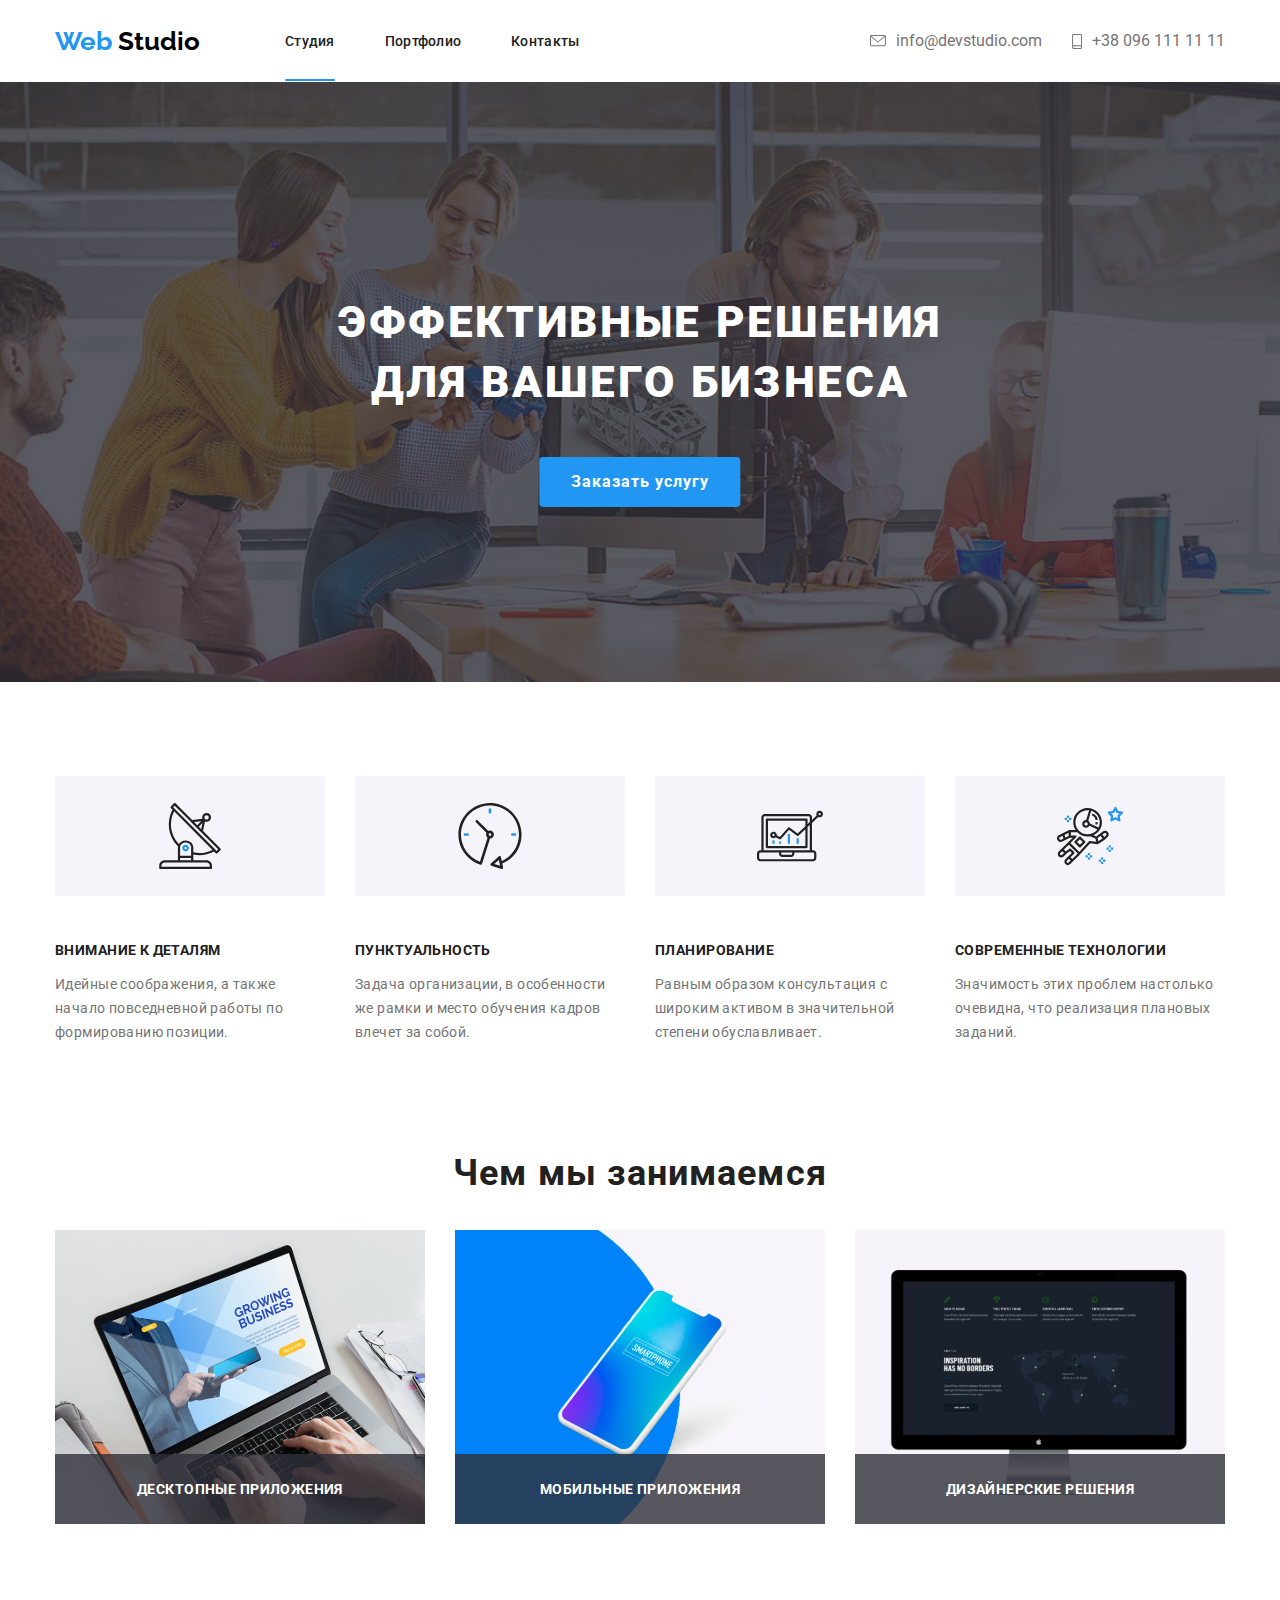
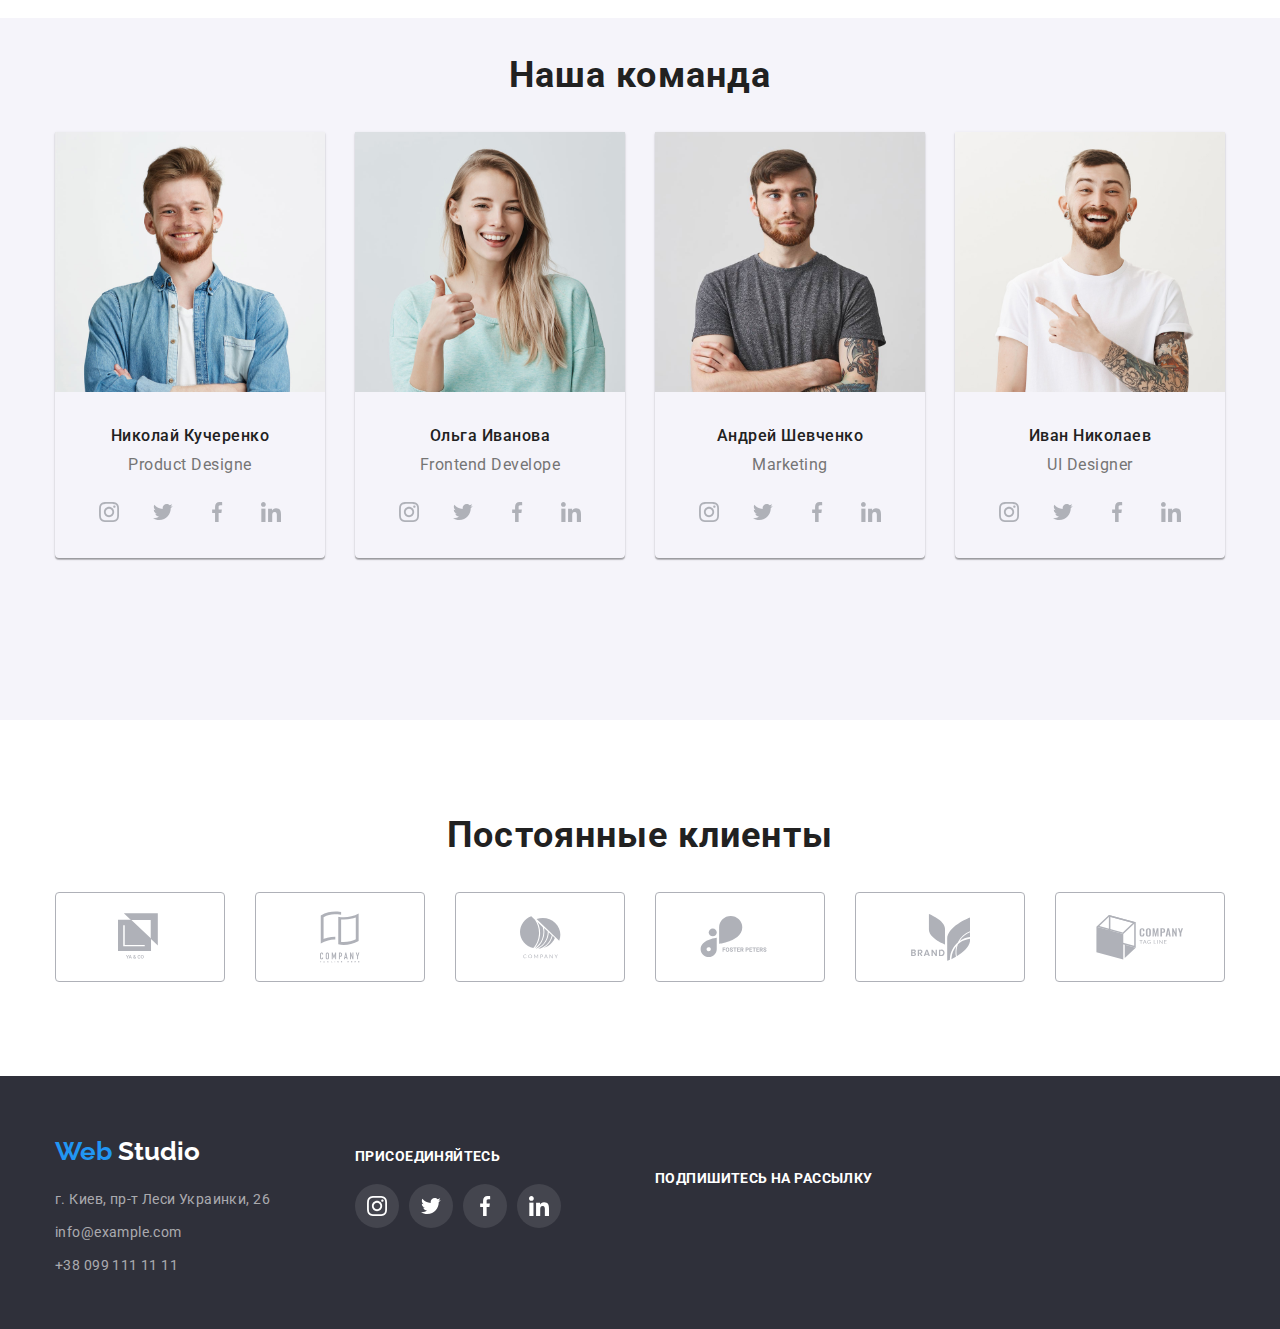
==== index.html @ 468385b3 "создала новый репозиторий" ====
<!DOCTYPE html>
<html lang="en">
  <head>
    <meta charset="UTF-8" />
    <meta name="viewport" content="width=device-width, initial-scale=1.0" />
    <title>Web Studio</title>
    <link rel="stylesheet" href="./css/normalize.css" />
    <link rel="stylesheet" href="./css/style.css" />
    <link
      href="https://fonts.googleapis.com/css2?family=Raleway:wght@400;700&family=Roboto:wght@400;700&display=swap"
      rel="stylesheet"
    />
  </head>
  <body> 
<!-- header -->
    <header>
      <div class="container header">
        <div class="header-logo">
          <div class="logo">
          <a href="/index.html">
            <span class="logo-web">Web</span>
            <span class="logo-st">Studio</span>
            </a >
        </div>
        <nav>
          <ul class="site-nav">
            <li class="item">
              <a href="./index.html" class="link curent">Студия</a>
            </li>
            <li class="item">
              <a href="./portfolio.html" class="link">Портфолио</a>
            </li>
            <li class="item"><a href="" class="link">Контакты</a></li>
          </ul>
        </nav>
      </div>
      <div class="header-contact">
            <a class="link" href="mailto:info@devstudio.com">
              <!-- <img src="./image/envelope(hover).svg" alt="email" /> -->
              <svg class="icon-mail link">
                <use href="./sprite.svg#icon-mail"></use>
              </svg>     
              <span>info@devstudio.com</span> 
            </a >       
            <a class="link" href="tel:+380961111111">
              <!-- <img src="./image/smartphone.svg" alt="tel" /> -->
            <svg class="icon-phone link">
              <use href="./sprite.svg#icon-smartphone"></use>
            </svg>
              <span>+38 096 111 11 11</span> 
            </a>
      </div>
      </div> 
    </header>
    <main class="main-section">
      <!-- effective solutions -->

      <section class="hero ">
        
          <!-- <div class="section-hero"> -->
            <h1 class="title">
              Эффективные решения <br> для вашего бизнеса
            </h1>

            <a href="" class="link">Заказать услугу</a>

            <!-- <img class="hero-img" src="./image/Headerimg.jpg" alt="banner" /> -->
          <!-- </div> -->
  
      </section>
      <!-- description of solutions -->
      <section class="features">
        <div class="section-features">
          <div class="section-item-features container">
            <ul class="features-item">
              <li class="item">
                <img
                  class="features-icon"
                  src="./image/antenna1.svg"
                  alt="antenna1"
                />
                <h2 class="title">Внимание к деталям</h2>
                <p class="text">
                  Идейные соображения, а также начало повседневной работы по
                  формированию позиции.
                </p>
              </li>
              <li class="item">
                <img
                  class="features-icon"
                  src="./image/clock1.svg"
                  alt="clock"
                />
                <h2 class="title">Пунктуальность</h2>
                <p class="text">
                  Задача организации, в особенности же рамки и место обучения
                  кадров влечет за собой.
                </p>
              </li>
              <li class="item">
                <img
                  class="features-icon"
                  src="./image/diagram1.svg"
                  alt="diagram1"
                />
                <h2 class="title">Планирование</h2>
                <p class="text">
                  Равным образом консультация с широким активом в значительной
                  степени обуславливает.
                </p>
              </li>
              <li class="item">
                <img
                  class="features-icon"
                  src="./image/astronaut1.svg"
                  alt="astronaut1"
                />
                <h2 class="title">Современные технологии</h2>
                <p class="text">
                  Значимость этих проблем настолько очевидна, что реализация
                  плановых заданий.
                </p>
              </li>
            </ul>
          </div>
        </div>
      </section>
      <!-- our doin -->
      <section class="features-doing">
        <div class="section-doing">
          <div class="section-doing-features container">
            <h3 class="title">Чем мы занимаемся</h3>
            <ul class="feature-doing-item">
              <li class="item">
                <a class="link-item" href="">
                  <img class="images" src="./image/img1.svg" alt="box1" />
                  <div class="link">Десктопные приложения</div>
                </a>
              </li>
              <li class="item">
                <a class="link-item" href="">
                  <img class="images" src="./image/box2.svg" alt="box2" />
                  <div class="link">Мобильные приложения</div>
                </a>
              </li>
              <li class="item">
                <a class="link-item" href="">
                  <img class="images" src="./image/img3.svg" alt="box3" />
                  <div class="link">Дизайнерские решения</div>
                </a>
              </li>
            </ul>
          </div>
        </div>
      </section>
      <!-- our team -->

      <section class="features-team">
        <div class="section-team">
          <div class="section-team-features container">
            <h3 class="title">Наша команда</h3>
            <ul class="features-team-item">
              <li class="section-team-work">
                <img src="./image/foto1.svg" alt="John Smith" />
                <div>
                  <h4 class="name">Николай Кучеренко</h4>
                  <span class="profession">Product Designe</span>
                  <ul class="list-icon">
                    <li class="list-icon-item">
                      <a
                        href="https://www.instagram.com/?hl=ru"
                        target="_blank"
                        class="link"
                      >
                      <svg class="icon">
                        <use href="./sprite.svg#icon-instagram"></use>
                      </svg>
                        
                      </a>
                    </li>
                    <li class="list-icon-item">
                      <a
                        href="https://twitter.com/explore"
                        target="_blank"
                        class="link"
                      >
                      <svg class="icon">
                        <use href="./sprite.svg#icon-twitter"></use>
                      </svg>
                       
                      </a>
                    </li>
                    <li class="list-icon-item">
                      <a
                        href="https://facebook.com"
                        target="_blank"
                        class="link"
                      >
                      <svg class="icon">
                        <use href="./sprite.svg#icon-facebook"></use>
                      </svg>
                        
                      </a>
                    </li>
                    <li class="list-icon-item">
                      <a
                        href="https://www.linkedin.com/"
                        target="_blank"
                        class="link"
                      >
                      <svg class="icon">
                        <use href="./sprite.svg#icon-linkedin"></use>
                      </svg>
                       
                      </a>
                    </li>
                  </ul>
                </div>
              </li>
              <li class="section-team-work">
                <img src="./image/foto2.svg" alt="Marta Stewart" />
                <div>
                  <h4 class="name">Ольга Иванова</h4>

                  <span class="profession">Frontend Develope</span>
                  <ul class="list-icon">
                    <li class="list-icon-item">
                      <a
                        href="https://www.instagram.com/?hl=ru"
                        target="_blank"
                        class="link"
                      >
                                <svg class="icon">
                                  <use href="./sprite.svg#icon-instagram"></use>
                                </svg>
                                
                                </a>
                                </li>
                                <li class="list-icon-item">
                                  <a href="https://twitter.com/explore" target="_blank" class="link">
                                    <svg class="icon">
                                      <use href="./sprite.svg#icon-twitter"></use>
                                    </svg>
                                   
                                  </a>
                                </li>
                                <li class="list-icon-item">
                                  <a href="https://facebook.com" target="_blank" class="link">
                                    <svg class="icon">
                                      <use href="./sprite.svg#icon-facebook"></use>
                                    </svg>
                                   
                                  </a>
                                </li>
                                <li class="list-icon-item">
                                  <a href="https://www.linkedin.com/" target="_blank" class="link">
                                    <svg class="icon">
                                      <use href="./sprite.svg#icon-linkedin"></use>
                                    </svg>
                      </a>
                    </li>
                  </ul>
                </div>
              </li>

              <li class="section-team-work">
                <img src="./image/foto3.svg" alt="Robert Jakis" />
                <div>
                  <h4 class="name">Андрей Шевченко</h4>
                  <span class="profession">Marketing</span>
                  <ul class="list-icon">
                    <li class="list-icon-item">
                      <a
                        href="https://www.instagram.com/?hl=ru"
                        target="_blank"
                        class="link"
                      >
                                <svg class="icon">
                                  <use href="./sprite.svg#icon-instagram"></use>
                                </svg>
                                
                                </a>
                                </li>
                                <li class="list-icon-item">
                                  <a href="https://twitter.com/explore" target="_blank" class="link">
                                    <svg class="icon">
                                      <use href="./sprite.svg#icon-twitter"></use>
                                    </svg>
                                   
                                  </a>
                                </li>
                                <li class="list-icon-item">
                                  <a href="https://facebook.com" target="_blank" class="link">
                                    <svg class="icon">
                                      <use href="./sprite.svg#icon-facebook"></use>
                                    </svg>
                                   
                                  </a>
                                </li>
                                <li class="list-icon-item">
                                  <a href="https://www.linkedin.com/" target="_blank" class="link">
                                    <svg class="icon">
                                      <use href="./sprite.svg#icon-linkedin"></use>
                                    </svg>
                      </a>
                    </li>
                  </ul>
                </div>
              </li>

              <li class="section-team-work">
                <img src="./image/foto4.svg" alt="Robert Jakis" />
                <div>
                  <h4 class="name">Иван Николаев</h4>
                  <span class="profession">UI Designer</span>
                  <ul class="list-icon">
                    <li class="list-icon-item">
                      <a
                        href="https://www.instagram.com/?hl=ru"
                        target="_blank"
                        class="link"
                      >
                                <svg class="icon">
                                  <use href="./sprite.svg#icon-instagram"></use>
                                </svg>
                                <!-- <img src="./image/instagram.svg" alt="instagram" /> -->
                                </a>
                                </li>
                                <li class="list-icon-item">
                                  <a href="https://twitter.com/explore" target="_blank" class="link">
                                    <svg class="icon">
                                      <use href="./sprite.svg#icon-twitter"></use>
                                    </svg>
                                    <!-- <img src="./image/Twiter.svg" alt="Twitter" /> -->
                                  </a>
                                </li>
                                <li class="list-icon-item">
                                  <a href="https://facebook.com" target="_blank" class="link">
                                    <svg class="icon">
                                      <use href="./sprite.svg#icon-facebook"></use>
                                    </svg>
                                    <!-- <img src="./image/FB.svg" alt="FB" /> -->
                                  </a>
                                </li>
                                <li class="list-icon-item">
                                  <a href="https://www.linkedin.com/" target="_blank" class="link">
                                    <svg class="icon">
                                      <use href="./sprite.svg#icon-linkedin"></use>
                                    </svg>
                      </a>
                    </li>
                  </ul>
                </div>
              </li>
            </ul>
          </div>
        </div>
      </section>

      <!-- regular customers -->
      <section class="customers">
        <div class="section-customers">
          <div class="section-customers-features container">
            <h3 class="title">Постоянные клиенты</h3>
            <ul class="customers-item">
              <li class="item">
                <a class="link" href="">
                  <svg class="icon-customer one">
                    <use href="./sprite.svg#icon-logo"></use>
                  </svg>
                </a>
              </li>
              <li class="item">
                <a class="link" href="">
                  <svg class="icon-customer two">
                    <use href="./sprite.svg#icon-logo2"></use>
                  </svg>
                  
                </a>
              </li>
              <li class="item">
                <a class="link" href="">
                  <svg class="icon-customer three">
                    <use href="./sprite.svg#icon-logo3"></use>
                  </svg>
                  
                </a>
              </li>
              <li class="item">
                <a class="link" href="">
                  <svg class="icon-customer four">
                   <use href="./sprite.svg#icon-logo4"></use>
                  </svg>
                  
                </a>
              </li>
              <li class="item">
                <a class="link" href="">
                  <svg class="icon-customer five">
                    <use href="./sprite.svg#icon-logo5"></use>
                  </svg>
                 
                </a>
              </li>
              <li class="item">
                <a class="link" href="">
                  <svg class="icon-customer six">
                    <use href="./sprite.svg#icon-logo6"></use>
                  </svg>
                  
                </a>
              </li>
            </ul>
          </div>
        </div>
      </section>
    </main>

    <!-- footer -->
    <footer class="footer">
      <div class="container footer-nav">
        <div class="footer-style">
          
            <div class="logo-footer">
              <div class="logo-bottom">
              <a href="/index.html">
                <span class="logo-web">Web</span>
                <span class="logo-styd">Studio</span>
              </a >
              </div>
            <ul class="footer-address">
              <li>
                <address class="address">
                  г. Киев, пр-т Леси Украинки, 26
                </address>
              </li>
              <li>
                <a href="mailto:info@example.com" class="connect"
                  >info@example.com</a
                >
              </li>
              <li>
                <a href="tel:+380991111111" class="connect"
                  >+38 099 111 11 11</a
                >
              </li>
            </ul>
          </div>
          <div >
            <p class="title-connect ">присоединяйтесь</p>
            <ul class="footer-address-item">
              <li class="item-footer">
                <a href="https://www.instagram.com/?hl=ru" target="_blank">
                  <svg class="icon">
                    <use href="./sprite.svg#icon-instagram"></use>
                  </svg>
                 
                </a>
              </li>
              <li class="item-footer">
                <a href="https://twitter.com/explore" target="_blank">
                  <svg class="icon">
                    <use href="./sprite.svg#icon-twitter"></use>
                  </svg>
                 
                </a>
              </li>
              <li class="item-footer">
                <a href="https://facebook.com" target="_blank">
                  <svg class="icon">
                    <use href="./sprite.svg#icon-facebook"></use>
                  </svg>
                  
                </a>
              </li>
              <li class="item-footer">
               
                <a href="https://www.linkedin.com/" target="_blank">
                  <svg class="icon">
                    <use href="./sprite.svg#icon-linkedin"></use>
                  </svg>
                  
                </a>
              </li>
            </ul>
          </div>
          
          <div class="subscription">
            <p class="title-connect ">Подпишитесь на рассылку</ps>
        
          </div>
          </div>
      </div>
    </footer>
  </body>
</html>
---- css/style.css ----
:root {
  --title-text-color: #212121;
  --text-color: #757575;
  --link-text-color: #2196f3;
  --bcg-color: rgba(166, 168, 184, 0.8);
  --bcg-btn-color: #2196f3;
  --text-white-color: #ffffff;
  --text-black-color: #000000;
  --bcg-color-grey: rgba(47, 48, 58, 0.8);
}
html {
  box-sizing: border-box;
}
*,
*::before,
*::after {
  box-sizing: inherit;
}
body {
  font-family: Roboto;
  color: var(--text-white-color);
  margin: 0;
}
.p {
  margin: 0;
}

.container {
  width: 1200px;
  padding-left: 15px;
  padding-right: 15px;
  margin: 0 auto;
}
ul {
  list-style: none;
  margin: 0 auto;
  padding: 0;
}
a {
  text-decoration: none;
}
.link {
  text-decoration: none;
}
/*logo  */
.header {
  display: flex;
  align-items: center;
}
.header-logo {
  display: flex;
  align-items: center;
}

.logo {
  font: bold 26px/31px Raleway, serif;
}
.logo :hover,
.logo :focus {
  text-decoration: underline var(--link-text-color);
}
.logo-web {
  color: var(--link-text-color);
}
.logo-st {
  color: var(--text-black-color);
}

.site-nav {
  margin-left: 85px;
  margin-top: 32px;
  display: flex;
}
.site-nav .link {
  color: var(--title-text-color);
  font: 500 14px/16px Roboto, serif;
  letter-spacing: 0.02em;
  display: block;

  padding-bottom: 32px;
  position: relative;
}
.site-nav .item + .item {
  margin-left: 50px;
}
.site-nav .link::after,
.site-nav .link::after {
  content: '';

  bottom: 0;
  left: 0;
  width: 100%;
  height: 2px;
  position: absolute;
  background-color: var(--link-text-color);
  border-radius: 20px;
  opacity: 0;
  transition: opacity 250ms cubic-bezier(0.4, 0, 0.2, 1);
}
.site-nav .curent::after,
.site-nav .curent::after {
  content: '';
  bottom: 0;
  left: 0;
  width: 100%;
  height: 2px;
  position: absolute;
  background-color: var(--link-text-color);
  border-radius: 20px;
  opacity: 1;
}
.site-nav .link:hover::after,
.site-nav .link:focus::after {
  opacity: 1;
}
/* commun-nav */
.header-contact {
  display: flex;
  margin-top: 32px;
  margin-bottom: 32px;
  align-items: center;
  margin-left: auto;
}
.header-contact .link {
  display: flex;
  align-items: center;
  color: var(--text-color);
  transition: color 250ms cubic-bezier(0.4, 0, 0.2, 1),
    fill 250ms cubic-bezier(0.4, 0, 0.2, 1);
}
.header-contact .link + .link {
  margin-left: 30px;
}

.header-contact .link:hover,
.header-contact .link:focus {
  color: var(--link-text-color);
  fill: var(--link-text-color);
}
.link:hover .icon-mail,
.link:focus .icon-mail {
  fill: var(--link-text-color);
}
.link:hover .icon-phone,
.link:focus .icon-phone {
  fill: var(--link-text-color);
}
/* svg-icon */
.icon-mail {
  width: 16px;
  height: 12px;
  margin-right: 10px;
  fill: var(--text-color);
}

.icon-phone {
  width: 10px;
  height: 15px;
  margin-right: 10px;
  fill: var(--text-color);
}
/* site-nav */
.main-section {
  max-width: 100%;
  margin: 0 auto;
}
/* HERO */

.hero {
  position: relative;
  min-height: 600px;
  max-width: 1600px;
  margin-left: auto;
  margin-right: auto;
  text-align: center;
  margin-bottom: 94px;
  background-image: linear-gradient(
      to right,
      rgba(47, 48, 58, 0.8),
      rgba(47, 48, 58, 0.8)
    ),
    url(../image/Headerimg.jpg);
  background-size: cover;
  background-repeat: no-repeat;
  background-position: center;
}

.hero .title {
  color: var(--text-white-color);
  font: 900 44px/60px Roboto, serif;
  letter-spacing: 0.06em;
  text-transform: uppercase;
  position: absolute;
  top: 40%;
  left: 50%;
  transform: translate(-50%, -50%);
  text-align: center;
}

.hero .link {
  color: var(--text-white-color);
  font: bold 16px/30px Roboto, serif;
  padding: 10px 32px;
  border-radius: 4px;
  letter-spacing: 0.06em;
  position: absolute;
  bottom: 25%;
  left: 50%;

  transform: translate(-50%, -50%);
  background-color: var(--link-text-color);
}
.hero-img {
  max-width: 100%;
}
/* description of solutions */
.features {
  margin-bottom: 94px;
  /* height: 251px; */
}
.features-item,
.feature-doing-item,
.features-team-item,
.customers-item,
.footer-address-item,
.hero-site-item {
  display: flex;
}
.features-item .item + .item,
.feature-doing-item .item + .item,
.features-team-item .item + .item,
.customers-item .item + .item {
  margin-left: 30px;
}
.features-icon {
  width: 270px;
  height: 120px;
  left: 215px;
  top: 774px;
  background: #f5f4fa;
  border-radius: 4px;
  margin-bottom: 30px;
  padding: 25px 102px;
}
.features-doing .title,
.features-team .title,
.customers .title {
  font: bold 36px/42px Roboto, serif;
  letter-spacing: 0.03em;
  color: var(--title-text-color);
  text-align: center;
}

.features .title {
  font: bold 14px/16px Roboto, serif;
  letter-spacing: 0.03em;
  text-transform: uppercase;
  color: var(--title-text-color);
  width: 270px;
  margin-bottom: 10px;
}
.features .text {
  color: var(--text-color);
  line-height: 24px;
  font-size: 14px;
  width: 270px;
  letter-spacing: 0.03em;
}

/* our doin */

/* .hero, */
.features,
.features-doing,
.features-team,
.customers {
  margin: 0px;
  margin-bottom: 94px;
  padding: 0;
  position: relative;
}
.images {
  display: block;
}
.feature-doing-item .item {
  position: relative;
  height: 100%;
}
.features-doing .link {
  font: bold 14px/16px Roboto, serif;
  font-family: Roboto;
  letter-spacing: 0.03em;
  text-transform: uppercase;
  color: var(--text-white-color);
  background-color: var(--bcg-color-grey);

  width: 370px;
  height: 70px;
  display: flex;
  justify-content: center;
  align-items: center;
  position: absolute;
  bottom: 0;
  left: 0;
}

.link-item {
  text-decoration: none;
  width: 370px;
  height: 294px;
}

/* our team */
.section-team {
  display: flex;
  justify-content: center;
  max-width: 100%;
  height: 702px;
  margin: 0 auto;
  background: #f5f4fa;
}
.section-team-work {
  box-shadow: 0px 2px 1px rgba(0, 0, 0, 0.2), 0px 1px 1px rgba(0, 0, 0, 0.14),
    0px 1px 3px rgba(0, 0, 0, 0.12);
  border-radius: 0px 0px 4px 4px;
}
.section-team-work + .section-team-work {
  margin-left: 30px;
}
.features-team {
  font: normal 16px/19px Roboto, serif;
  text-align: center;
  letter-spacing: 0.03em;
  color: var(--title-text-color);
}
.features-team .name {
  margin: 0 auto;
  padding-top: 30px;
  padding-bottom: 10px;
  font-weight: 500;
}
.features-team .profession {
  margin-top: 10px;
  color: var(--text-color);
}
.features-team .link {
  color: #afb1b8;
}
.features-team .link:hover {
  color: var(--link-text-color);
}
.list-icon {
  display: flex;
  margin-top: 16px;
  padding-bottom: 24px;
  justify-content: center;
}
.list-icon-item {
  width: 44px;
  height: 44px;
  border-radius: 50%;
  display: flex;
  align-items: center;
  justify-content: center;
  transition: color 250ms cubic-bezier(0.4, 0, 0.2, 1),
    fill 250ms cubic-bezier(0.4, 0, 0.2, 1),
    background-color 250ms cubic-bezier(0.4, 0, 0.2, 1),
    border-radius 250ms cubic-bezier(0.4, 0, 0.2, 1);
}
.list-icon-item:hover,
.list-icon-item:focus {
  width: 44px;
  height: 44px;
  border-radius: 50%;
  background-color: var(--bcg-btn-color);
  fill: var(--text-white-color);
}
.icon {
  width: 20px;
  height: 20px;
  fill: #afb1b8;
  display: flex;
  align-items: center;
  justify-content: center;
}
.list-icon-item:hover .icon,
.list-icon-item:focus .icon {
  fill: var(--text-white-color);
}
.list-icon-item + .list-icon-item {
  margin-left: 10px;
}
/* customers */
.customers-item .link {
  border: 1px solid #afb1b8;
  border-radius: 4px;
  width: 170px;
  height: 90px;
  display: flex;
  align-items: center;
  justify-content: center;
}
/* .customers-item .link {
  color: var(--link-text-color);
  width: 170px;
  height: 90px;
} */
.customers-item .link:hover,
.customers-item .link:focus {
  border: 1px solid #2196f3;
  border-radius: 4px;
  color: var(--link-text-color);
  fill: var(--link-text-color);
}
.link:hover .icon-customer,
.link:focus .icon-customer {
  fill: var(--link-text-color);
}
.icon-customer {
  fill: #afb1b8;
  transition: color 250ms cubic-bezier(0.4, 0, 0.2, 1),
    fill 250ms cubic-bezier(0.4, 0, 0.2, 1);
}

.icon-customer.one {
  width: 44px;
  height: 49px;
}
.icon-customer.two {
  width: 40px;
  height: 52px;
}
.icon-customer.three {
  width: 41px;
  height: 43px;
}
.icon-customer.four {
  width: 80px;
  height: 42px;
}
.icon-customer.five {
  width: 59px;
  height: 47px;
}
.icon-customer.six {
  width: 88px;
  height: 45px;
}
/* footer */
.footer {
  max-width: 100%;
  height: 253px;
  margin: 0 auto;
  background-color: #2f303a;
}
.footer-style {
  display: flex;
  align-items: center;
}

.logo-footer {
  display: block;
  margin-top: 60px;
}
.logo-bottom {
  margin-bottom: 20px;
  font: bold 26px/31px Raleway, serif;
}
.logo-bottom:hover,
.logo-bottoms:focus {
  text-decoration: underline var(--link-text-color);
}
.footer-address {
  width: 231px;
  margin-right: 69px;
}
.logo-styd,
.address {
  color: var(--text-white-color);
}

.connect,
.address {
  font: normal 14px/24px Roboto, serif;
  letter-spacing: 0.03em;
  color: rgba(255, 255, 255, 0.6);
  text-decoration: none;
  margin-bottom: 9px;
  display: flex;
  align-items: center;
}

.title-connect {
  font: bold 14px/16px Roboto, serif;
  letter-spacing: 0.03em;
  text-transform: uppercase;
  color: var(--text-white-color);
  margin-bottom: 20px;
  display: flex;
  align-items: center;
}
.footer-address-item .item-footer + .item-footer {
  margin-left: 10px;
}
.subscription {
  display: flex;
  align-items: center;
  margin-left: 94px;
}
.item-footer {
  width: 44px;
  height: 44px;
  display: flex;
  align-items: center;
  justify-content: center;
  background: rgba(255, 255, 255, 0.1);
  border-radius: 50%;

  transition: background-color 250ms cubic-bezier(0.4, 0, 0.2, 1),
    border-radius 250ms cubic-bezier(0.4, 0, 0.2, 1);
}
.item-footer .icon {
  fill: var(--text-white-color);
}
.item-footer:hover,
.item-footer:focus {
  border-radius: 50%;
  background-color: var(--bcg-btn-color);
  fill: var(--text-white-color);
}

/* portfolio.css */
.hero-site {
  text-align: center;
  margin-bottom: 50px;
}
.hero-site .link {
  color: var(--title-text-color);
  font: 500 16px/26px Roboto, serif;
  letter-spacing: 0.03em;
  justify-content: center;
  margin-bottom: 34px;
  background-color: #f5f4fa;
  border-radius: 4px;
  padding: 6px 22px;

  transition: color 250ms cubic-bezier(0.4, 0, 0.2, 1),
    fill 250ms cubic-bezier(0.4, 0, 0.2, 1),
    background-color 250ms cubic-bezier(0.4, 0, 0.2, 1);
}
.hero-site .link + .link {
  margin-left: 8px;
}
.indent {
  margin-bottom: 93px;
}

.hero-site .link:hover,
.hero-site .link:focus {
  color: var(--text-white-color);
  background-color: var(--bcg-btn-color);
}
.title-depiction {
  font: bold 18px/36px Roboto, serif;
  letter-spacing: 0.06em;
  color: var(--title-text-color);
  margin-bottom: 30px;
  overflow: hidden;
  width: 370px;
  margin-right: 30px;
  box-shadow: none;
  transition: box-shadow 250ms cubic-bezier(0.4, 0, 0.2, 1);
}
.flex-visible {
  position: relative;
  overflow: hidden;
  height: 294px;
}

.text-depiction {
  font: normal 18px/28px Roboto, serif;
  letter-spacing: 0.03em;
  width: 370px;
  height: 294px;
  text-align: center;
  display: flex;
  align-items: center;
  position: absolute;
  transform: translateY(100%);
  background: rgba(33, 150, 243, 0.9);
  color: var(--text-white-color);
  cursor: pointer;
  transition: transform 250ms cubic-bezier(0.4, 0, 0.2, 1);
}
.title-depiction:hover .text-depiction,
.title-depiction:focus .text-depiction {
  transform: translateY(0);
  cursor: pointer;
}

.title-depiction .text {
  font: normal 16px/30px Roboto, serif;
  letter-spacing: 0.03em;
  color: var(--text-color);
}
.title-depiction:hover,
.title-depiction:focus {
  cursor: pointer;
  box-shadow: 1px 4px 6px rgba(0, 0, 0, 0.16), 0px 4px 4px rgba(0, 0, 0, 0.06),
    0px 1px 1px rgba(0, 0, 0, 0.12);
}
.flex-container {
  display: flex;
  flex-wrap: wrap;
  max-width: 100%;
  margin-left: auto;
  margin-right: auto;
  margin-bottom: 94px;
}

.title-depiction:nth-child(3n) {
  margin-right: 0px;
}
.tehno-text {
  padding-top: 20px;
  padding-left: 24px;
  padding-bottom: 20px;
  border-bottom: 1px solid #eeeeee;
  border-right: 1px solid #eeeeee;
  border-left: 1px solid #eeeeee;
}
.curent {
}
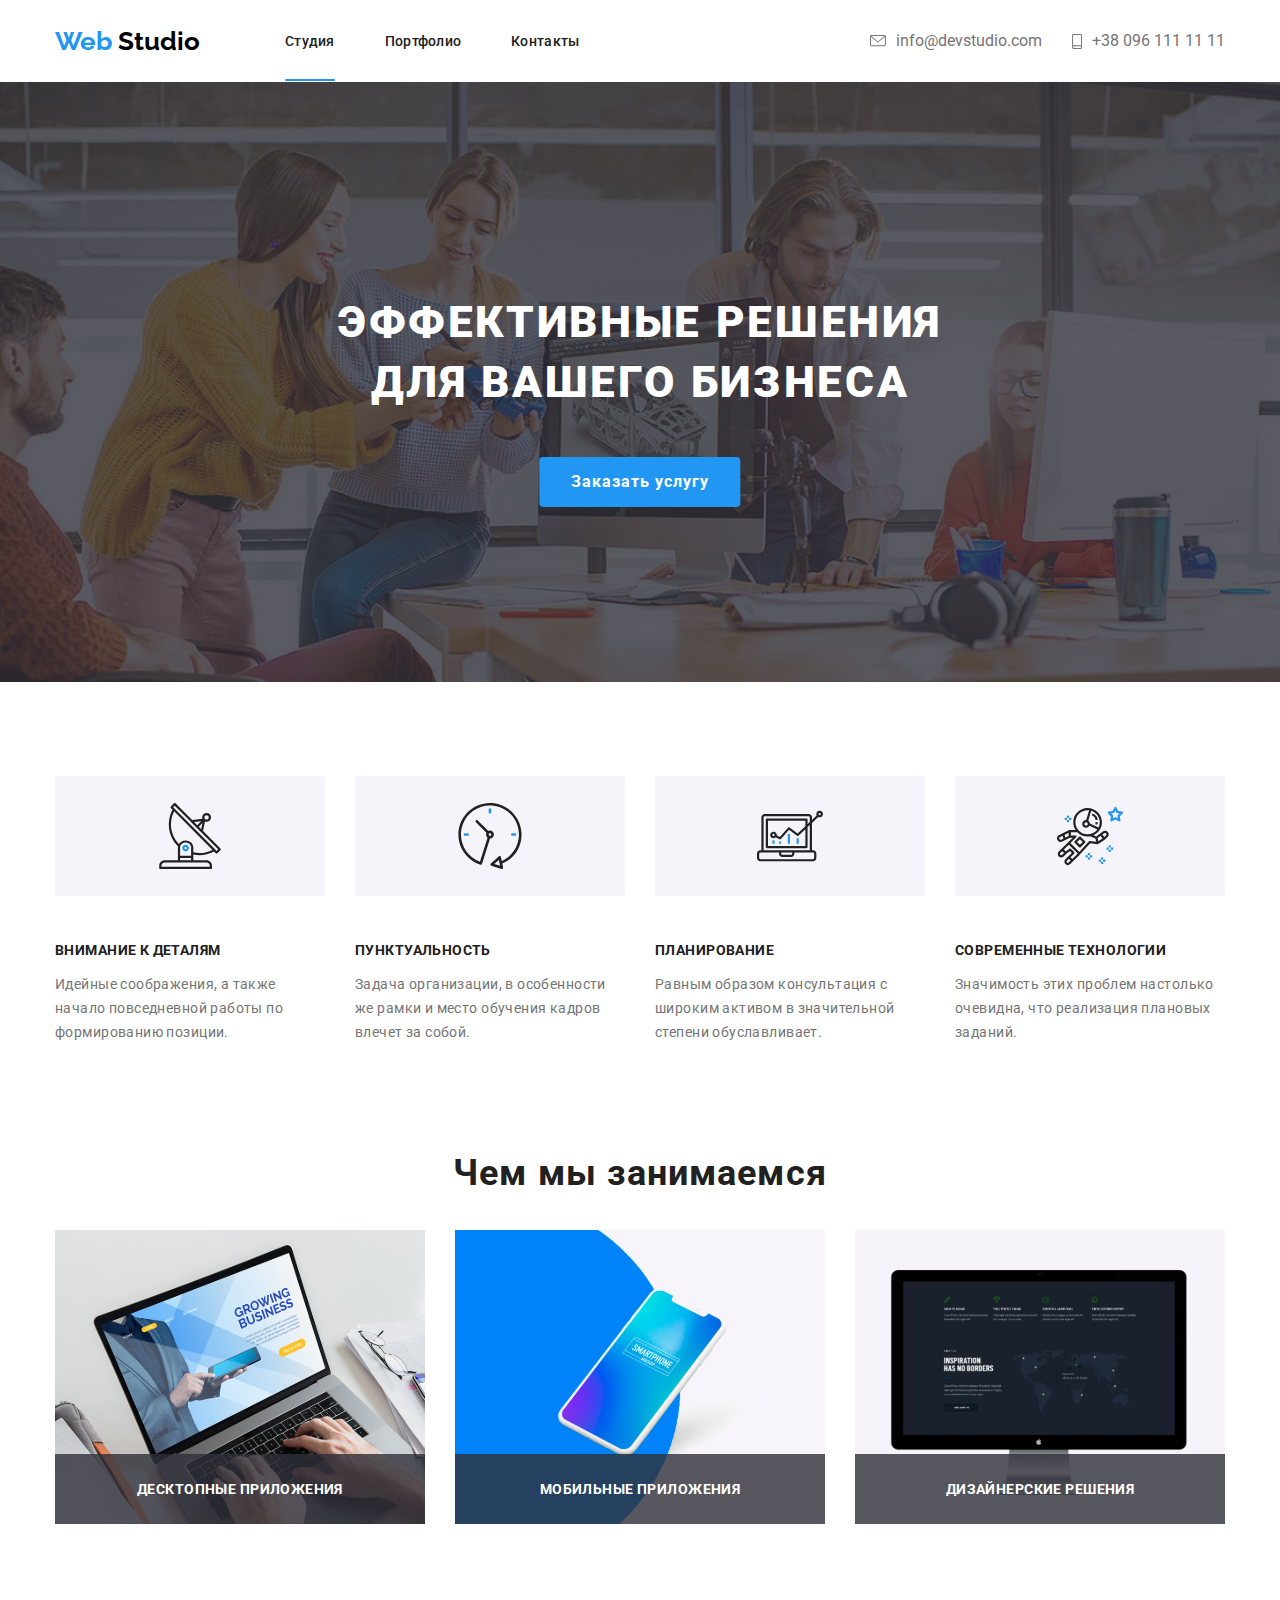
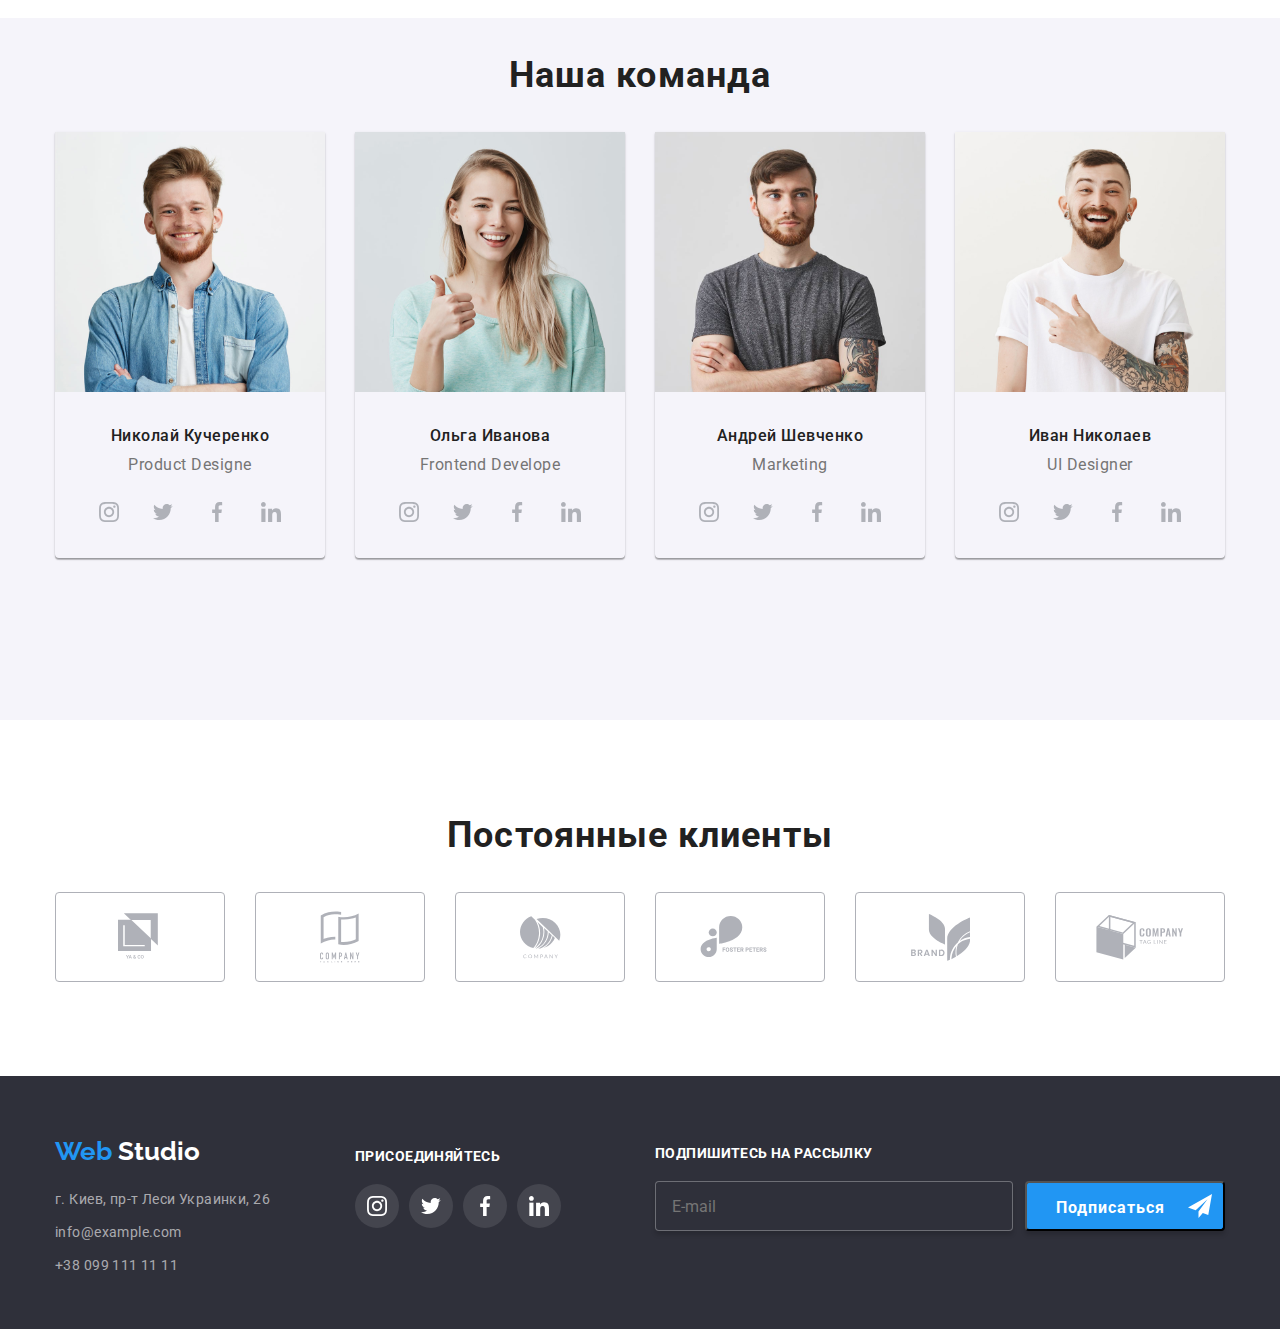
==== commit 12792699: "сделала форму для подписки" ====
--- a/index.html
+++ b/index.html
@@ -487,10 +487,38 @@
           
           <div class="subscription">
             <p class="title-connect ">Подпишитесь на рассылку</ps>
-        
+        <form >
+          <div class="form-field">
+            <label class="form-field-mail" for="mail"></label>
+            <input type="email" name="mail" id="mail" placeholder="E-mail" />
+           
+             <button class="form-field-button" type="submit">Подписаться</button>
+             <svg class="button-svg">
+               <use href="./sprite.svg#icon-iconsend"></use>
+
+             </svg>
+          
+          </div>
+        </form>
           </div>
           </div>
       </div>
     </footer>
+    <script src="./js/modal.js">
+    (() => {
+        const refs = {
+          openModalBtn: document.querySelector('[data-modal-open]'),
+          closeModalBtn: document.querySelector('[data-modal-close]'),
+          modal: document.querySelector('[data-modal]'),
+        };
+
+        refs.openModalBtn.addEventListener('click', toggleModal);
+        refs.closeModalBtn.addEventListener('click', toggleModal);
+
+        function toggleModal() {
+          refs.modal.classList.toggle('is-hidden');
+        }
+      })();
+    </script>
   </body>
 </html>
--- a/css/style.css
+++ b/css/style.css
@@ -503,7 +503,7 @@
   margin-left: 10px;
 }
 .subscription {
-  display: flex;
+  display: block;
   align-items: center;
   margin-left: 94px;
 }
@@ -631,3 +631,41 @@
 }
 .curent {
 }
+
+/* 
+FORM
+*/
+
+.form-field input {
+  border: 1px solid rgba(255, 255, 255, 0.3);
+  box-shadow: 0px 4px 4px rgba(0, 0, 0, 0.15);
+  border-radius: 4px;
+  background: #2f303a;
+  width: 358px;
+  height: 50px;
+  padding-left: 16px;
+  margin-right: 12px;
+}
+.form-field-button {
+  color: var(--text-white-color);
+  font: bold 16px/30px Roboto, serif;
+  padding: 10px 62px 10px 29px;
+  letter-spacing: 0.06em;
+  background-color: var(--link-text-color);
+  box-shadow: 0px 4px 4px rgba(0, 0, 0, 0.15);
+  border-radius: 4px;
+  width: 200px;
+  height: 50px;
+}
+.form-field {
+  display: flex;
+  position: relative;
+}
+.button-svg {
+  position: absolute;
+  fill: var(--text-white-color);
+  width: 24px;
+  height: 24px;
+  top: 13px;
+  right: 13px;
+}
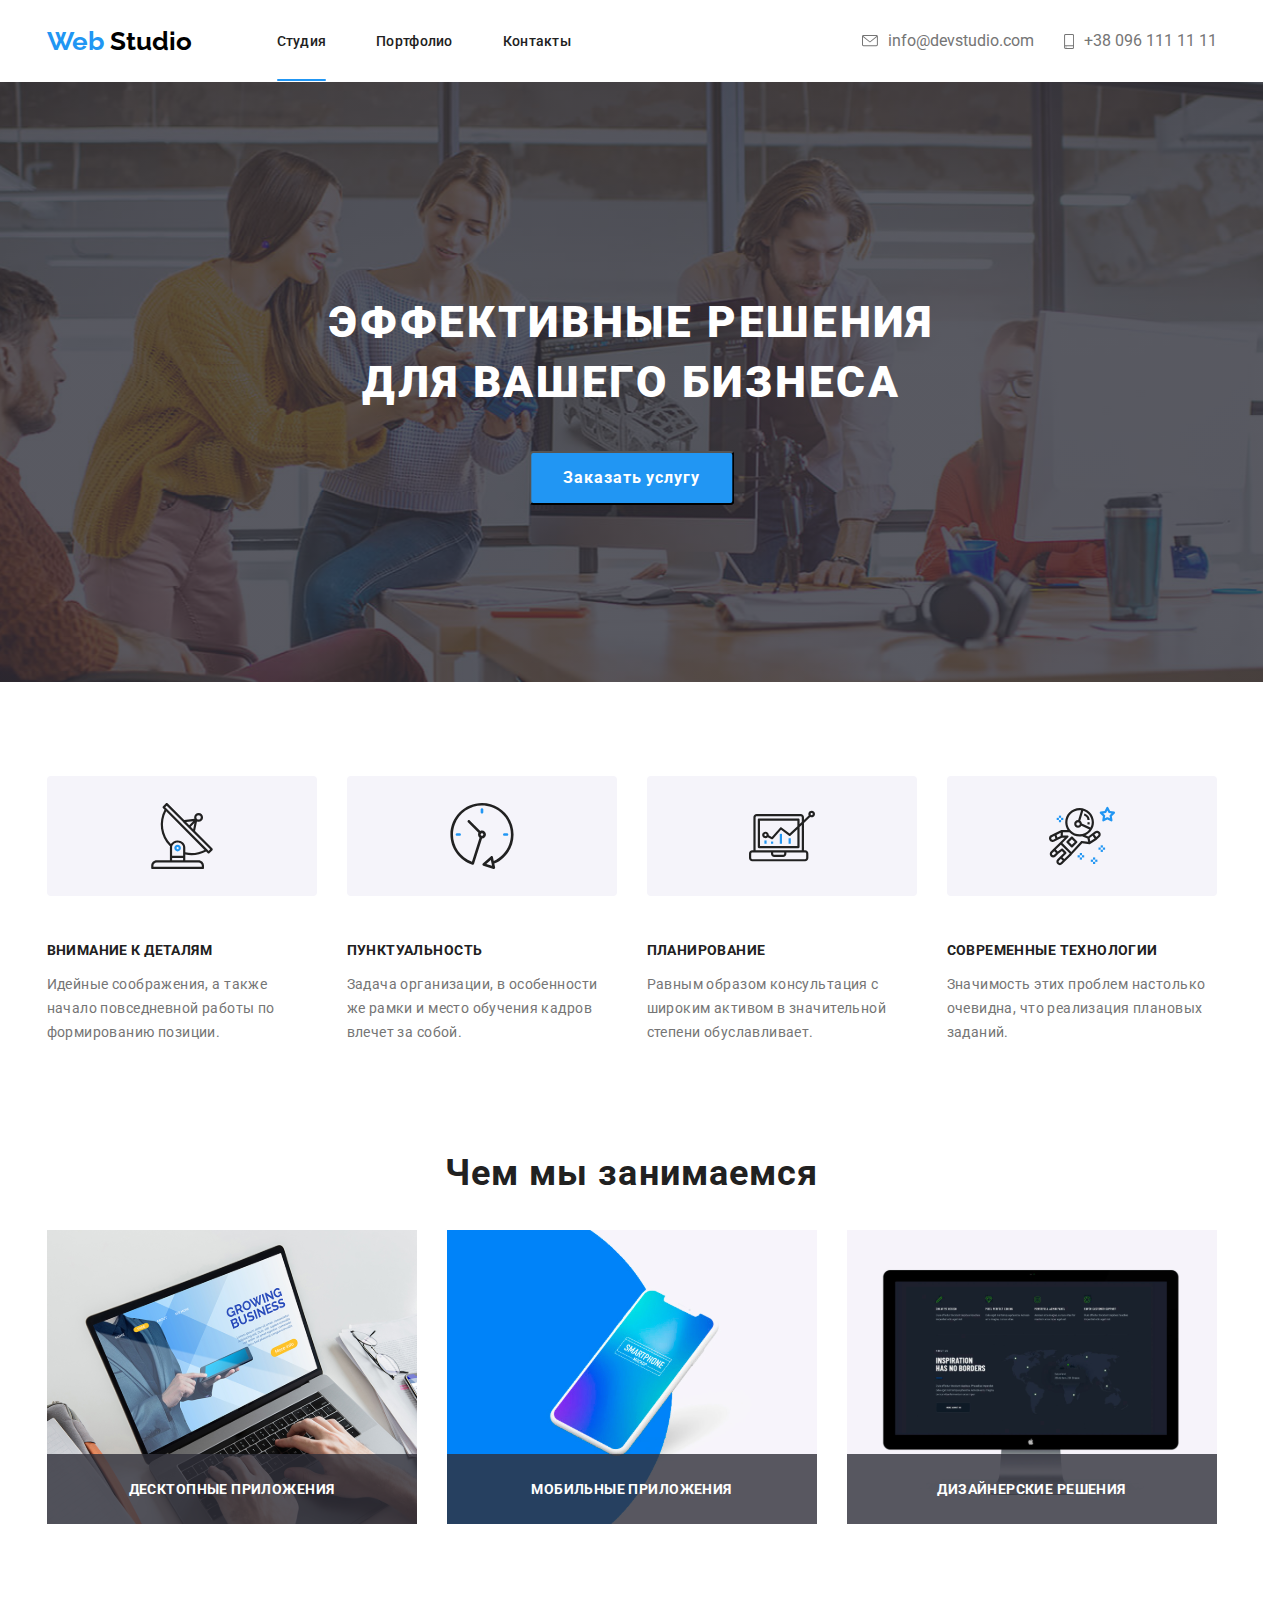
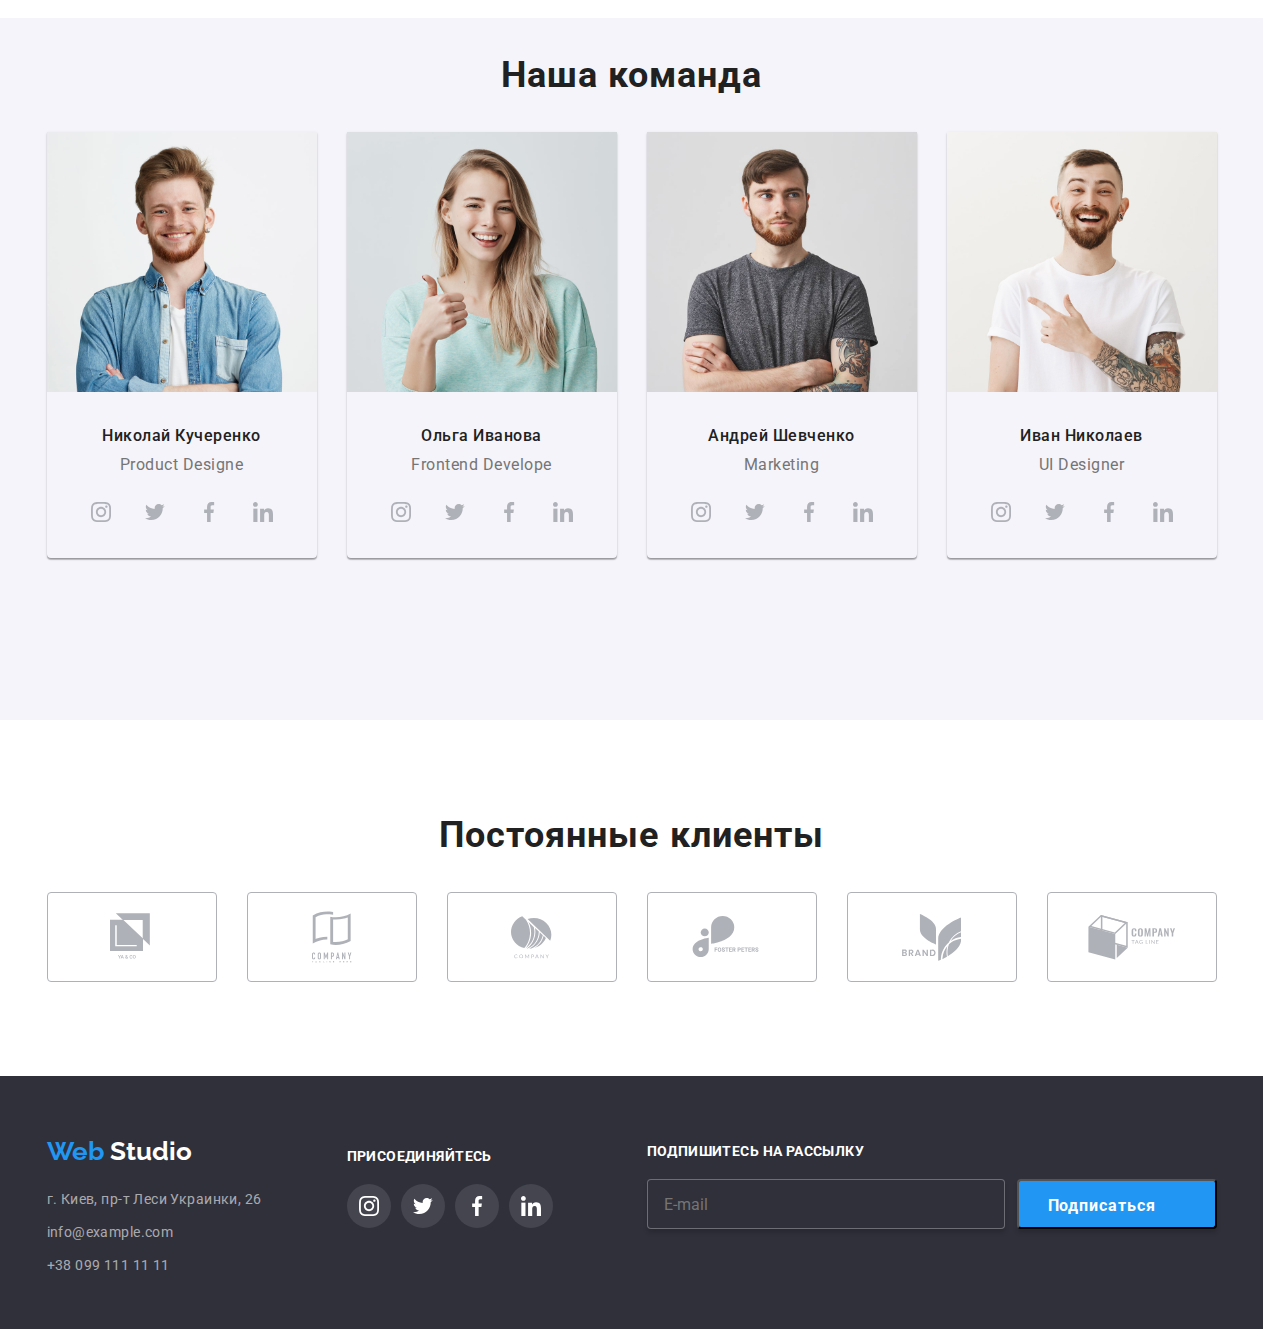
==== commit 66cfc42d: "сделала модалку" ====
--- a/index.html
+++ b/index.html
@@ -11,7 +11,7 @@
       rel="stylesheet"
     />
   </head>
-  <body> 
+  <body class="disable-scroll"> 
 <!-- header -->
     <header>
       <div class="container header">
@@ -57,15 +57,77 @@
 
       <section class="hero ">
         
-          <!-- <div class="section-hero"> -->
+          
             <h1 class="title">
               Эффективные решения <br> для вашего бизнеса
             </h1>
 
-            <a href="" class="link">Заказать услугу</a>
-
-            <!-- <img class="hero-img" src="./image/Headerimg.jpg" alt="banner" /> -->
-          <!-- </div> -->
+            <button data-modal-open type="submit" class="form-hero-button">Заказать услугу</button>
+            <!-- <a href="" class="link">Заказать услугу</a> -->
+<!-- form -->
+
+  
+  
+  
+    <div data-modal class="form-backdrop backdrop is-hidden">
+                <form class="form js/modal.js">
+                  <div class="popup">
+                  <H2 class="form-heading">Оставьте свои данные, мы вам перезвоним</H2>
+                  <div class="form-field">
+                    <span>
+                    <svg class="icon-form checkin">
+                      <use href="./newsprite.svg#icon-person-black"></use>
+                    </svg>
+                  </span>
+                    <label  class="form-label" for="name">Имя</label>
+                    <input class="form-input" type="text" name="name" id="name" autofocus />
+                  </div>
+                
+                  <div class="form-field">
+                    <svg class="icon-form checkin">
+                      <use href="./newsprite.svg#icon-phone-Vector"></use>
+                    </svg>
+                    <label class="form-label" for="tel">Телефон</label>
+                    <input type="tel" name="tel" id="tel" />
+                  </div>
+                
+                  <div class="form-field">
+                    <svg class="icon-form checkin">
+                      <use href="./newsprite.svg#icon-email-black"></use>
+                    </svg>
+                    <label class="form-label" for="mail">Почта</label>
+                    <input class="form-input" type="email" name="mail" id="mail" />
+                  </div>        
+                
+                  <div class="form-field">
+                    <label class="form-label comment" for="comment">Комментарий</label>
+                    <textarea class="form-input" class="comment" name="comment" id="comment" rows="8" ></textarea>
+                  </div>
+                
+                  <div class="checkbox checkbox-field">
+                    <span>
+                      <svg class="icon-check-Vector">
+                        <use href="./newsprite.svg#icon-check-Vector"></use>
+                      </svg>
+                    </span>
+                    <input  type="checkbox" name="policy" id="policy" />
+                    <label class="checkbox checkbox-label" class="form-label" for="policy">Соглашаюсь с рассылкой и принимаю <a href="">Условия договора</a> </label>
+                
+                  </div>
+                
+                  <button class="form-button" type="submit">Отправить</button>
+                  
+                  <button class="close-button" data-modal-close>
+                    <span>
+                        <svg class="icon-form close-black">
+                            <use href="./newsprite.svg#icon-close-black"></use>
+                        </svg>
+                    </span>
+                  </button>
+                </div>
+                </form>
+                </div>
+                
   
       </section>
       <!-- description of solutions -->
@@ -488,7 +550,7 @@
           <div class="subscription">
             <p class="title-connect ">Подпишитесь на рассылку</ps>
         <form >
-          <div class="form-field">
+          <div class="form-field-footer">
             <label class="form-field-mail" for="mail"></label>
             <input type="email" name="mail" id="mail" placeholder="E-mail" />
            
@@ -504,21 +566,6 @@
           </div>
       </div>
     </footer>
-    <script src="./js/modal.js">
-    (() => {
-        const refs = {
-          openModalBtn: document.querySelector('[data-modal-open]'),
-          closeModalBtn: document.querySelector('[data-modal-close]'),
-          modal: document.querySelector('[data-modal]'),
-        };
-
-        refs.openModalBtn.addEventListener('click', toggleModal);
-        refs.closeModalBtn.addEventListener('click', toggleModal);
-
-        function toggleModal() {
-          refs.modal.classList.toggle('is-hidden');
-        }
-      })();
-    </script>
+    <script src="./js/modal.js"></script>
   </body>
 </html>
--- a/css/style.css
+++ b/css/style.css
@@ -20,6 +20,10 @@
   font-family: Roboto;
   color: var(--text-white-color);
   margin: 0;
+}
+.disable-scroll {
+  /* overflow: hidden; */
+  padding-right: 17px;
 }
 .p {
   margin: 0;
@@ -635,8 +639,10 @@
 /* 
 FORM
 */
-
-.form-field input {
+.form-field-footer {
+  display: inline-flex;
+}
+.form-field-footer input {
   border: 1px solid rgba(255, 255, 255, 0.3);
   box-shadow: 0px 4px 4px rgba(0, 0, 0, 0.15);
   border-radius: 4px;
@@ -657,10 +663,7 @@
   width: 200px;
   height: 50px;
 }
-.form-field {
-  display: flex;
-  position: relative;
-}
+
 .button-svg {
   position: absolute;
   fill: var(--text-white-color);
@@ -669,3 +672,201 @@
   top: 13px;
   right: 13px;
 }
+
+.form-hero-button {
+  color: var(--text-white-color);
+  font: bold 16px/30px Roboto, serif;
+  padding: 10px 32px;
+  border-radius: 4px;
+  letter-spacing: 0.06em;
+  position: absolute;
+  bottom: 25%;
+  left: 50%;
+
+  transform: translate(-50%, -50%);
+  background-color: var(--link-text-color);
+}
+.form-button {
+  box-shadow: 0px 4px 4px rgba(0, 0, 0, 0.15);
+
+  border-radius: 4px;
+  color: var(--text-white-color);
+  font: bold 16px/30px Roboto, serif;
+
+  letter-spacing: 0.06em;
+  background-color: var(--link-text-color);
+  padding: 10px 55px;
+  cursor: pointer;
+}
+.form-button:focus {
+  box-shadow: 0px 4px 4px rgba(0, 0, 0, 0.15);
+  background-color: var(--link-text-color);
+  border-radius: 4px;
+  color: var(--text-white-color);
+}
+
+.close-button:hover {
+  transform: scale(1.1);
+}
+
+.form-backdrop {
+  background-color: var(--text-white-color);
+}
+.backdrop {
+  position: fixed;
+  top: 0;
+  left: 0;
+  width: 100%;
+  height: 100%;
+  background-color: rgba(0, 0, 0, 0.3);
+  z-index: 100;
+}
+
+.backdrop.is-hidden {
+  opacity: 0;
+  pointer-events: none;
+}
+.popup {
+  position: absolute;
+  top: 35%;
+  left: 50%;
+  transform: translate(-50%, -50%);
+  max-width: 528px;
+  max-height: 581px;
+  padding: 40px 40px;
+  margin-top: 50px;
+  background: var(--text-white-color);
+  box-shadow: 0px 2px 1px rgba(0, 0, 0, 0.2), 0px 1px 1px rgba(0, 0, 0, 0.14),
+    0px 1px 3px rgba(0, 0, 0, 0.12);
+  border-radius: 4px;
+
+  margin-left: auto;
+  margin-right: auto;
+}
+.form-heading {
+  margin: 0;
+  margin-bottom: 30px;
+  font: normal bold 20px/23px Roboto, serif;
+
+  text-align: center;
+  letter-spacing: 0.03em;
+
+  color: var(--title-text-color);
+}
+.form-field {
+  display: flex;
+  flex-direction: column;
+  max-width: 100%;
+  margin-bottom: 28px;
+  position: relative;
+}
+.form-field:focus-within * {
+  color: var(--link-text-color);
+  border-radius: 4px;
+  outline: none;
+  border-color: rgb(0, 152, 253);
+}
+.form-label {
+  position: absolute;
+  left: 42px;
+  top: 50%;
+  transform: translateY(-50%);
+  font-size: 14px;
+  color: var(--text-color);
+  transition: transform 250ms cubic-bezier(0.4, 0, 0.2, 1);
+}
+.comment {
+  left: 16px;
+  top: 15%;
+}
+.form-field textarea {
+  background-color: var(--text-white-color);
+  border: 1px solid rgba(33, 33, 33, 0.2);
+  resize: none;
+  height: 120px;
+  cursor: pointer;
+}
+.form-field input {
+  border-radius: 4px;
+  background: #2f303a;
+  height: 40px;
+  padding-left: 42px;
+  background-color: var(--text-white-color);
+  border: 1px solid rgba(33, 33, 33, 0.2);
+  cursor: pointer;
+}
+.form-input:not(:placeholder-shown) ~ .form-label,
+.form-field:focus-within .form-label {
+  transform: translateY(-40px) translateX(-30px);
+  transition: transform 250ms cubic-bezier(0.4, 0, 0.2, 1);
+}
+
+.checkbox-field,
+.checkbox-label {
+  position: relative;
+  font: normal 14px/24px Roboto, serif;
+
+  letter-spacing: 0.03em;
+  margin-left: 9px;
+  color: var(--text-color);
+  margin-bottom: 30px;
+}
+
+.checkbox-label a {
+  margin-left: 3px;
+  margin-right: 3px;
+  color: var(--link-text-color);
+  text-decoration: underline;
+}
+
+.icon-check-Vector {
+  position: absolute;
+  top: 2px;
+  width: 16px;
+  height: 16px;
+  border: 1px solid var(--title-text-color);
+  border-radius: 3px;
+  background-color: var(--text-white-color);
+  flex-shrink: 0;
+  opacity: 0;
+}
+.icon-check-Vector:focus {
+  opacity: 0;
+  background: #2196f3;
+  border-radius: 2px;
+  fill: var(--text-white-color);
+}
+.close-button {
+  position: absolute;
+  right: 8px;
+  top: 8px;
+  border-radius: 50%;
+  width: 30px;
+  height: 30px;
+  background: #ffffff;
+  border: 1px solid rgba(0, 0, 0, 0.1);
+  transition: transform 250ms cubic-bezier(0.4, 0, 0.2, 1);
+  cursor: pointer;
+}
+.icon-form {
+  width: 18px;
+  height: 18px;
+  fill: var(--text-black-color);
+  display: flex;
+  justify-content: center;
+  align-items: center;
+}
+.close-button .icon-form:hover,
+.close-button .icon-form:focus {
+  border-radius: 2px;
+  fill: var(--link-text-color);
+}
+.checkin {
+  fill: var(--text-black-color);
+  position: absolute;
+  top: 11px;
+  left: 16px;
+}
+.icon-form:focus {
+  fill: var(--link-text-color);
+}
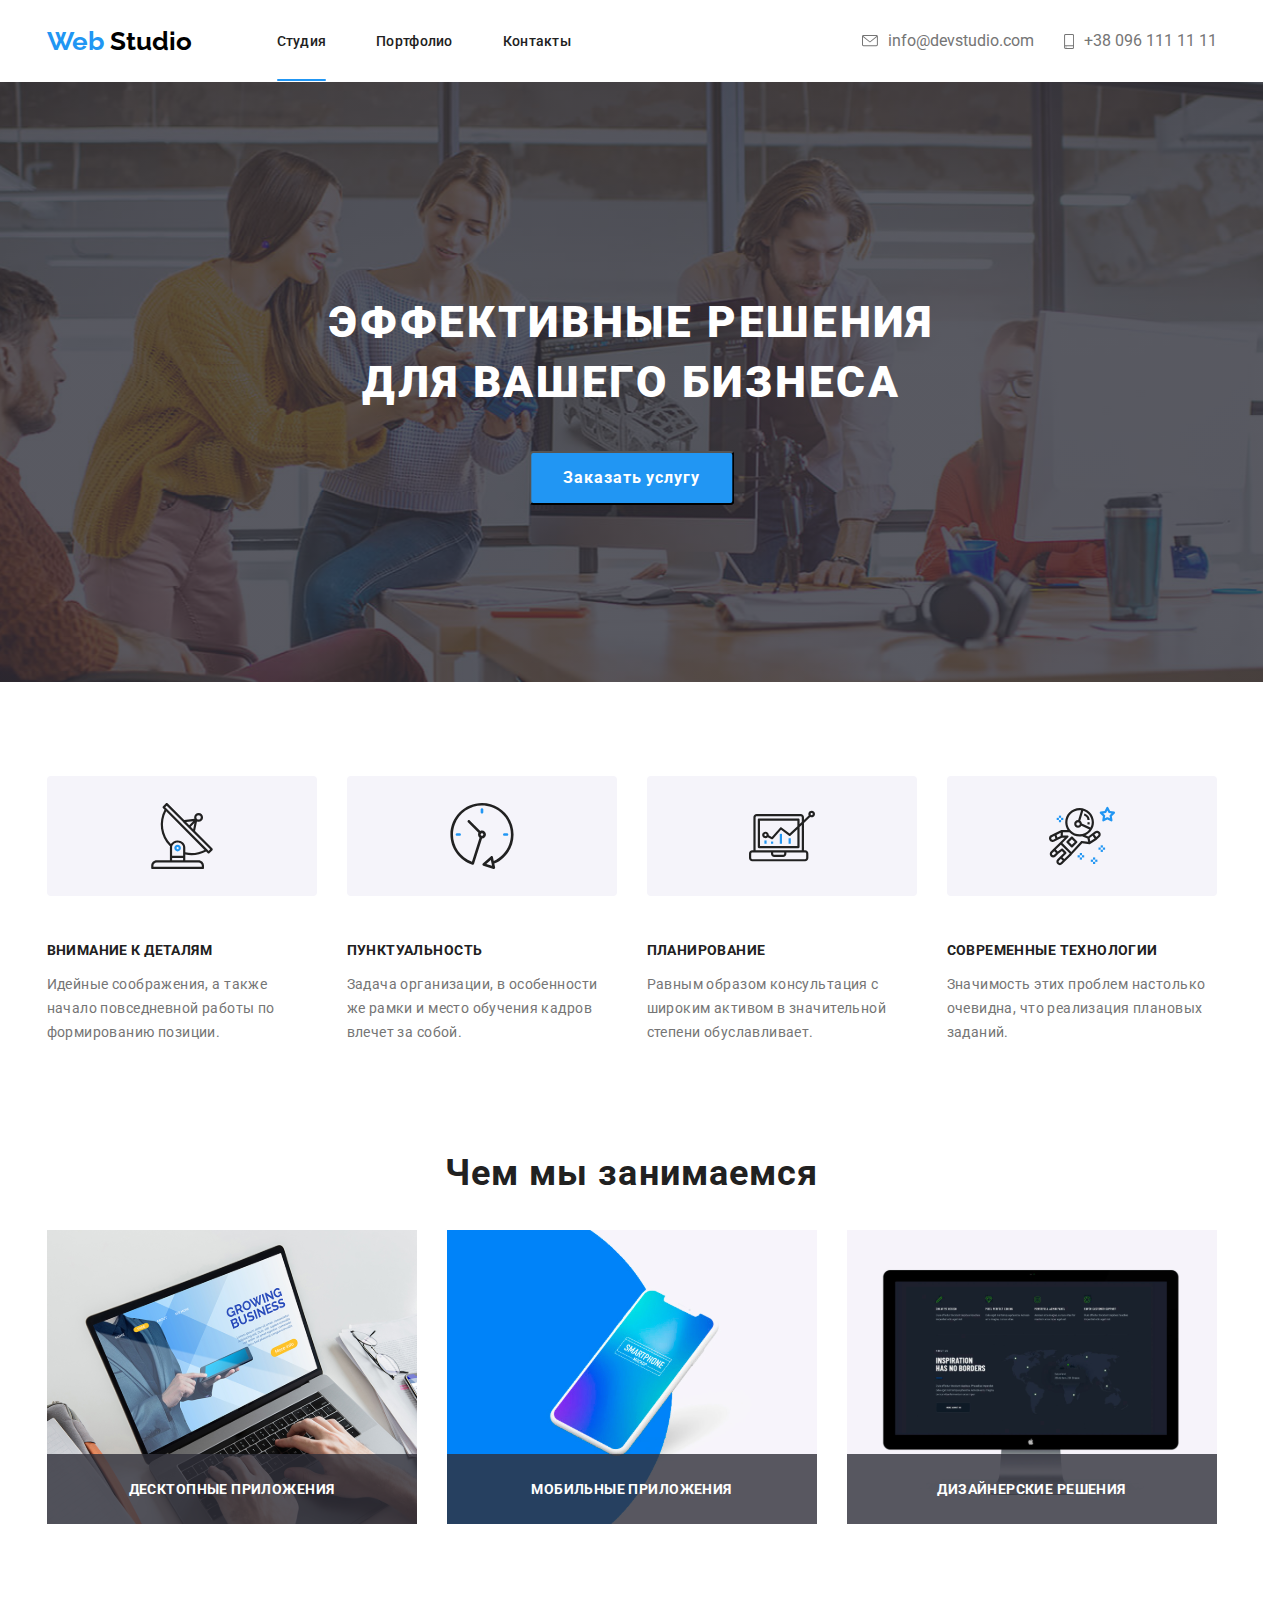
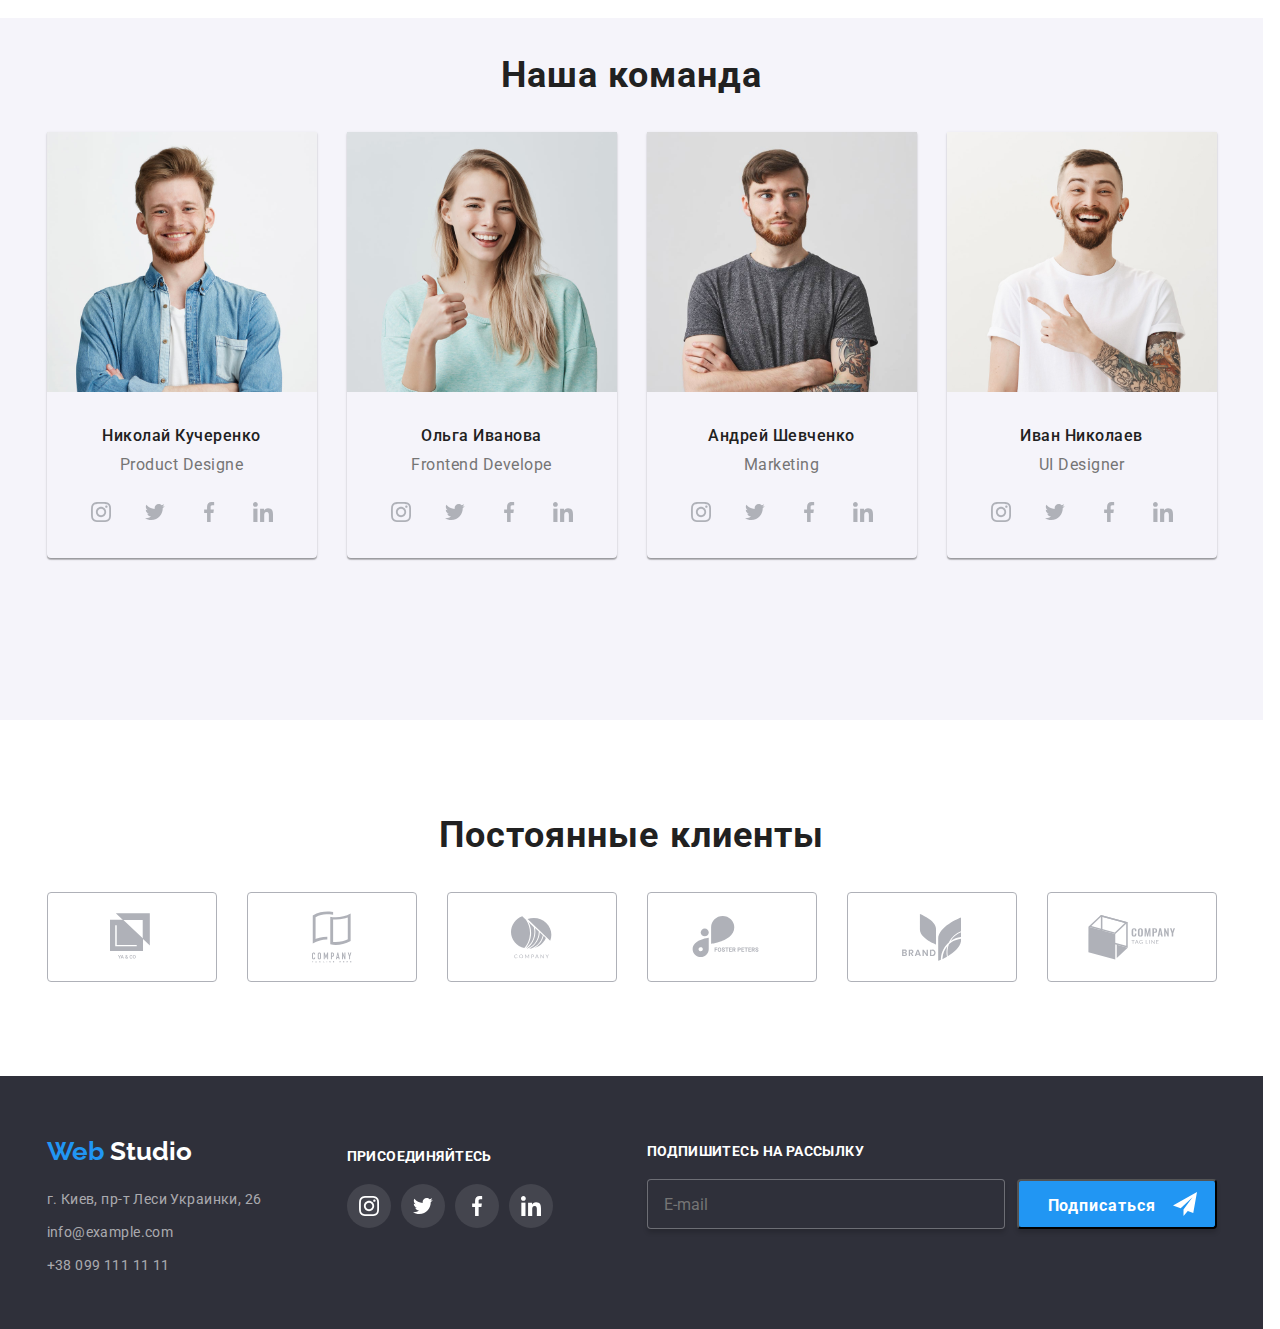
==== commit 6bcaa756: "поправила иконку в футере" ====
--- a/index.html
+++ b/index.html
@@ -79,29 +79,32 @@
                       <use href="./newsprite.svg#icon-person-black"></use>
                     </svg>
                   </span>
-                    <label  class="form-label" for="name">Имя</label>
-                    <input class="form-input" type="text" name="name" id="name" autofocus />
+                    
+                    <input class="form-input" type="text" name="name" placeholder="  "id="name" autofocus />
+                    <label class="form-label" for="name">Имя</label>
                   </div>
                 
                   <div class="form-field">
                     <svg class="icon-form checkin">
                       <use href="./newsprite.svg#icon-phone-Vector"></use>
                     </svg>
+                       <input class="form-input" type="tel" name="tel" id="tel"placeholder="  " />
                     <label class="form-label" for="tel">Телефон</label>
-                    <input type="tel" name="tel" id="tel" />
                   </div>
                 
                   <div class="form-field">
                     <svg class="icon-form checkin">
                       <use href="./newsprite.svg#icon-email-black"></use>
                     </svg>
+                   
+                    <input class="form-input" type="email" name="mail" placeholder="  " id="mail" />
                     <label class="form-label" for="mail">Почта</label>
-                    <input class="form-input" type="email" name="mail" id="mail" />
                   </div>        
                 
                   <div class="form-field">
+                    
+                    <textarea class="form-input" class="comment" name="comment" placeholder="  "id="comment" rows="8" ></textarea>
                     <label class="form-label comment" for="comment">Комментарий</label>
-                    <textarea class="form-input" class="comment" name="comment" id="comment" rows="8" ></textarea>
                   </div>
                 
                   <div class="checkbox checkbox-field">
--- a/css/style.css
+++ b/css/style.css
@@ -641,6 +641,7 @@
 */
 .form-field-footer {
   display: inline-flex;
+  position: relative;
 }
 .form-field-footer input {
   border: 1px solid rgba(255, 255, 255, 0.3);
@@ -670,7 +671,7 @@
   width: 24px;
   height: 24px;
   top: 13px;
-  right: 13px;
+  right: 20px;
 }
 
 .form-hero-button {
@@ -795,12 +796,13 @@
   border: 1px solid rgba(33, 33, 33, 0.2);
   cursor: pointer;
 }
-.form-input:not(:placeholder-shown) ~ .form-label,
-.form-field:focus-within .form-label {
+
+.form-field:focus-within .form-label,
+.form-input:not(:placeholder-shown) + .form-label {
   transform: translateY(-40px) translateX(-30px);
   transition: transform 250ms cubic-bezier(0.4, 0, 0.2, 1);
-}
-
+  color: var(--link-text-color);
+}
 .checkbox-field,
 .checkbox-label {
   position: relative;
@@ -867,6 +869,6 @@
   top: 11px;
   left: 16px;
 }
-.icon-form:focus {
+.checkin:focus-within {
   fill: var(--link-text-color);
 }
